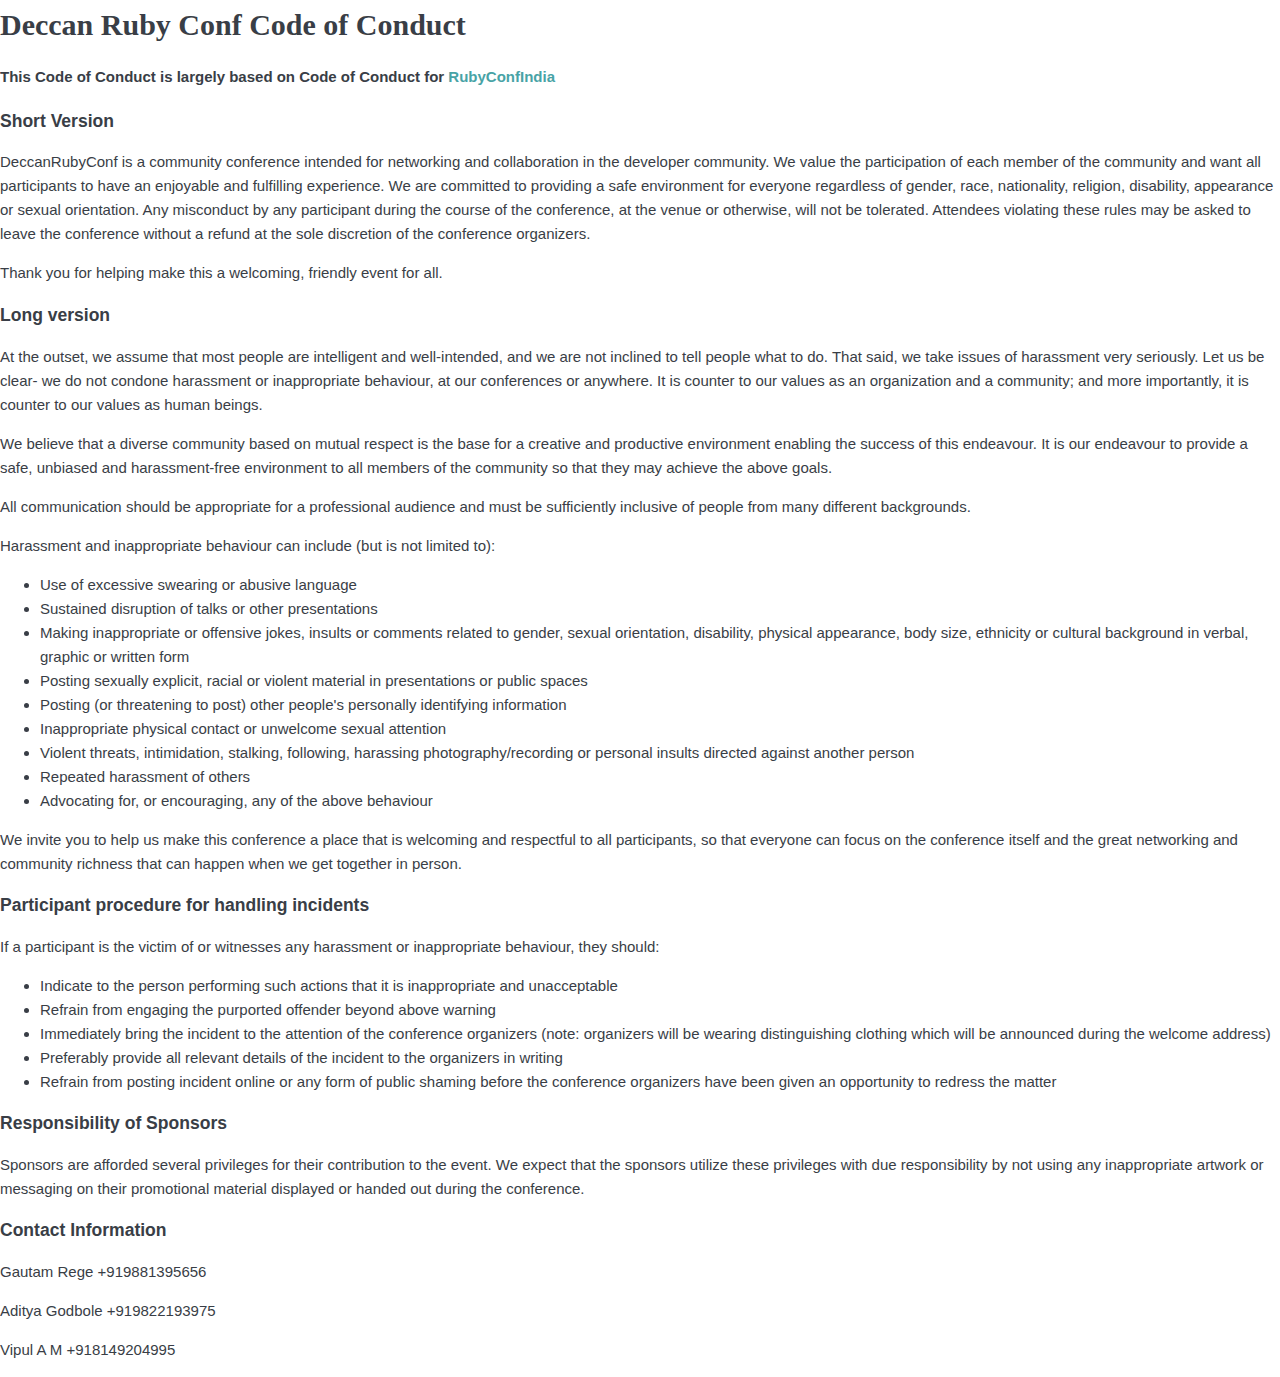
==== public/coc.html @ fdd38cac "Added CoC page" ====
<!DOCTYPE html>
<html lang="en">
  <head>
    <!-- Basic Page Needs -->
    <meta charset="utf-8" />
    <title>Deccan RubyConf</title>
    <!-- Metas -->
    <meta name="description" content="Second edition of Deccan Regional conference on Ruby programming to be held in Pune" />
    <meta name="keywords" content="pune conference ruby-language programming" />
    <meta name="author" content="" />
    <!-- Mobile Specific Metas -->
    <meta name="viewport" content="width=device-width, initial-scale=1.0" />
    <!-- Stylesheets -->
    <link rel="stylesheet" href="css/bootstrap.min.css" />
    <link rel="stylesheet" href="css/bootstrap-responsive.min.css" />
    <link rel="stylesheet" href="css/style.css" />
    <link rel="stylesheet" href="css/fonts.css" />
    <link rel="stylesheet" href="css/fontello.css" />
    <link rel="stylesheet" href="css/jquery.countdown.css" />
    <link rel="stylesheet" href="css/jquery.validationengine.css" />
    <link rel="stylesheet" href="css/flexslider.css">
    <!-- HTML5 shim, for IE6-8 support of HTML5 elements -->
    <!--[if lt IE 9]>
    <script src="http://html5shim.googlecode.com/svn/trunk/html5.js"></script>
    <![endif]-->
    <!-- Favicon and touch icons -->
    <link rel="shortcut icon" href="images/favicon.ico">
  </head>

  <body>
    <section class="black">
      <div class="container">
        <h1> Deccan Ruby Conf Code of Conduct </h1>
        <h4>This Code of Conduct is largely based on Code of Conduct for <a href="http://www.rubyconfindia.org">RubyConfIndia</a></h4>
        <h3>Short Version</h3>

        <p>DeccanRubyConf is a community conference intended for networking and collaboration in the developer community. We value the participation of each member of the community and want all participants to have an enjoyable and fulfilling experience. We are committed to providing a safe environment for everyone regardless of gender, race, nationality, religion, disability, appearance or sexual orientation. Any misconduct by any participant during the course of the conference, at the venue or otherwise, will not be tolerated. Attendees violating these rules may be asked to leave the conference without a refund at the sole discretion of the conference organizers.</p>

        <p>Thank you for helping make this a welcoming, friendly event for all.</p>

        <h3>Long version</h3>

        <p>At the outset, we assume that most people are intelligent and well-intended, and we are not inclined to tell people what to do. That said, we take issues of harassment very seriously. Let us be clear- we do not condone harassment or inappropriate behaviour, at our conferences or anywhere. It is counter to our values as an organization and a community; and more importantly, it is counter to our values as human beings.</p>

        <p>We believe that a diverse community based on mutual respect is the base for a creative and productive environment enabling the success of this endeavour. It is our endeavour to provide a safe, unbiased and harassment-free environment to all members of the community so that they may achieve the above goals.</p>

        <p>All communication should be appropriate for a professional audience and must be sufficiently inclusive of people from many different backgrounds.</p>

        <p>Harassment and inappropriate behaviour can include (but is not limited to):</p>

        <ul class="coc">
          <li>Use of excessive swearing or abusive language</li>
          <li>Sustained disruption of talks or other presentations</li>
          <li>Making inappropriate or offensive jokes, insults or comments related to gender, sexual orientation, disability, physical appearance, body size, ethnicity or cultural background in verbal, graphic or written form</li>
          <li>Posting sexually explicit, racial or violent material in presentations or public spaces</li>
          <li>Posting (or threatening to post) other people's personally identifying information</li>
          <li>Inappropriate physical contact or unwelcome sexual attention</li>
          <li>Violent threats, intimidation, stalking, following, harassing photography/recording or personal insults directed against another person</li>
          <li>Repeated harassment of others</li>
          <li>Advocating for, or encouraging, any of the above behaviour</li>
        </ul>


        <p>We invite you to help us make this conference a place that is welcoming and respectful to all participants, so that everyone can focus on the conference itself and the great networking and community richness that can happen when we get together in person.</p>

        <h3>Participant procedure for handling incidents</h3>

        <p>If a participant is the victim of or witnesses any harassment or inappropriate behaviour, they should:</p>

        <ul class="coc">
          <li>Indicate to the person performing such actions that it is inappropriate and unacceptable</li>
          <li>Refrain from engaging the purported offender beyond above warning</li>
          <li>Immediately bring the incident to the attention of the conference organizers (note: organizers will be wearing distinguishing clothing which will be announced during the welcome address)</li>
          <li>Preferably provide all relevant details of the incident to the organizers in writing</li>
          <li>Refrain from posting incident online or any form of public shaming before the conference organizers have been given an opportunity to redress the matter</li>
        </ul>

        <h3>Responsibility of Sponsors</h3>

        <p>Sponsors are afforded several privileges for their contribution to the event. We expect that the sponsors utilize these privileges with due responsibility by not using any inappropriate artwork or messaging on their promotional material displayed or handed out during the conference.</p>

        <h3>Contact Information</h3>

        <p>Gautam Rege +919881395656</p>
        <p>Aditya Godbole +919822193975</p>
        <p>Vipul A M +918149204995</p>
      </div>
    </section>
  </body>
</html>
---- public/css/style.css ----
@charset "utf-8";
/* Eventify, Responsive HTML5 Event Template */
/* CSS Document */
/* Version 1.0 - Mon, 25 Nov 2013 15:25:52 -0600 */

/*  -----------------------------------------------------   /*
	GENERAL
/*  -----------------------------------------------------   /*
/**/
body {
	margin: 0;
	font-family: 'Open Sans', Helvetica, Arial, sans-serif;
	font-size: 15px;
	line-height: 24px;
	color: #393e46 !important;
	background-color: #ffffff;
}
a {
	color: #48A3A6;
	text-decoration: none;
	-webkit-transition: 0.25s;
	-moz-transition: 0.25s;
	-o-transition: 0.25s;
	transition: 0.25s;
	-webkit-backface-visibility: hidden;
	outline: 0;
}
a:hover {
	color: #EF7247;
	text-decoration: none;
}
h1, h2 {
	color: inherit;
	font-family: 'Roboto Slab Bold';
	font-weight: bold;
	line-height: 40px;
	margin: 5px 0 20px;
	text-rendering: optimizelegibility;
}
ul {
    list-style-type: none;
}

ul.coc {
    list-style-type: disc;
}

sup {
	padding: 0 0 0 1px;
	text-transform: none;
}
/* Buttons */
.btn {
	border: none;
	-webkit-border-radius: 8px;
	-moz-border-radius: 8px;
	-ms-border-radius: 8px;
	-o-border-radius: 8px;
	border-radius: 8px;
	background: #48A3A6;
	color: white;
	font-size: 16.5px;
	text-decoration: none;
	text-shadow: none;
	-webkit-box-shadow: none;
	-moz-box-shadow: none;
	box-shadow: none;
	-webkit-transition: 0.25s;
	-moz-transition: 0.25s;
	-o-transition: 0.25s;
	transition: 0.25s;
	padding: 7px 12px;
	-webkit-backface-visibility: hidden;
	outline: 0;
}
.btn:hover, .btn:focus {
	background-color: #66cccc;
	color: white;
	-webkit-transition: 0.25s;
	-moz-transition: 0.25s;
	-o-transition: 0.25s;
	transition: 0.25s;
	-webkit-backface-visibility: hidden;
	outline: 0;
}
.btn:active, .btn.active {
	background-color: #3d4e58;
	color: rgba(255, 255, 255, 0.75);
	-webkit-box-shadow: none;
	-moz-box-shadow: none;
	box-shadow: none;
}
.btn.disabled, .btn[disabled] {
	background-color: #95a5a6;
	color: white;
}
.btn.btn-large {
	padding: 12px 19px 14px;
}
.btn.btn-primary {
	background-color: #cc0022;
}
.btn.btn-primary:hover, .btn.btn-primary:focus {
	background-color: #ff9966;
}
.btn.btn-primary:active, .btn.btn-primary.active {
	background-color: #3d4e58;
}
.btn.btn-info {
	background-color: #4495cc;
}
.btn.btn-info:hover, .btn.btn-info:focus {
	background-color: #5dade2;
}
.btn.btn-info:active, .btn.btn-info.active {
	background-color: #3d4e58;
}
.btn.btn-danger {
	background-color: #e74c3c;
}
.btn.btn-danger:hover, .btn.btn-danger:focus {
	background-color: #ec7063;
}
.btn.btn-danger:active, .btn.btn-danger.active {
	background-color: #3d4e58;
}
.btn.btn-success {
	background-color: #54bd83;
}
.btn.btn-success:hover, .btn.btn-success:focus {
	background-color: #6fd99c;
}
.btn.btn-success:active, .btn.btn-success.active {
	background-color: #3d4e58;
}
.btn.btn-warning {
	background-color: #e6af32;
}
.btn.btn-warning:hover, .btn.btn-warning:focus {
	background-color: #f0d24b;
}
.btn.btn-warning:active, .btn.btn-warning.active {
	background-color: #3d4e58;
}
.btn-toolbar .btn {
	font-size: 18px;
	padding: 10px 14px 9px;
}
.btn-toolbar .btn:first-child {
	-webkit-border-radius: 6px 0 0 6px;
	-moz-border-radius: 6px 0 0 6px;
	border-radius: 6px 0 0 6px;
}
.btn-toolbar .btn:last-child {
	-webkit-border-radius: 0 6px 6px 0;
	-moz-border-radius: 0 6px 6px 0;
	border-radius: 0 6px 6px 0;
}
.btn-toolbar .btn.active {
	color: white;
}
.btn.btn-link {
	background: none;
  border-color: rgba(0, 0, 0, 0);
  border-radius: 0;
  color: #48A3A6;
  cursor: pointer;
}
.btn.btn-link:hover, .btn.btn-link:focus {
	background-color: none;
	color: #EF7247;
}
.btn.btn-link:active, .btn.btn-link.active {
	background-color: none;
	color: #EF7247;
}
.btn.btn-inverse {
  background-color: #393E46;
}
.btn.btn-inverse:hover, .btn.btn-inverse:focus {
	background-color: #50555c;
}
.btn.btn-inverse:active, .btn.btn-inverse.active {
	background-color: #3d4e58;
}
.btn.btn-follow {
	background-color: #00acee;
}
.btn.btn-follow:hover, .btn.btn-follow:focus {
	background-color: #5dade2;
}
.btn.btn-follow:active, .btn.btn-follow.active {
	background-color: #3d4e58;
}
.navbar .btn-navbar {
	background: none repeat scroll 0 0 rgba(0, 0, 0, 0.2);
	color: #FFFFFF;
	border-color: rgba(0, 0, 0, 0);
	box-shadow: none;
	float: right;
	margin: 60px 0 0 !important;
	text-shadow: 0 -1px 0 rgba(0, 0, 0, 0.25);
}
.navbar .btn-navbar .icon-bar {
	background-color: #FFFFFF;
	-webkit-border-radius: 1px;
	-moz-border-radius: 1px;
	-ms-border-radius: 1px;
	-o-border-radius: 1px;
	border-radius: 1px;
	box-shadow: 0 0 0;
}
.navbar .btn-navbar:hover, .navbar .btn-navbar:focus, .navbar .btn-navbar:active, .navbar .btn-navbar.active, .navbar .btn-navbar.disabled, .navbar .btn-navbar[disabled] {
	background-color: #48A3A6;
	color: #FFFFFF;
}
/* Forms */
textarea, input[type="text"], input[type="password"], input[type="datetime"], input[type="datetime-local"], input[type="date"], input[type="month"], input[type="time"], input[type="week"], input[type="number"], input[type="email"], input[type="url"], input[type="search"], input[type="tel"], input[type="color"], .uneditable-input {
	background-color: #D3DCE0;
	border: 2px solid #D3DCE0;
	box-shadow: none;
}
select, textarea, input[type="text"], input[type="password"], input[type="datetime"], input[type="datetime-local"], input[type="date"], input[type="month"], input[type="time"], input[type="week"], input[type="number"], input[type="email"], input[type="url"], input[type="search"], input[type="tel"], input[type="color"], .uneditable-input {
	border-radius: 8px;
	color: #4C5D67;
	font-family: 'open sans';
	font-size: 16px;
	font-weight: 100;
	line-height: 24px;
	padding: 6px 8px;
}
.input-block-level {
	min-height: 40px;
}
textarea:focus, input[type="text"]:focus, input[type="password"]:focus, input[type="datetime"]:focus, input[type="datetime-local"]:focus, input[type="date"]:focus, input[type="month"]:focus, input[type="time"]:focus, input[type="week"]:focus, input[type="number"]:focus, input[type="email"]:focus, input[type="url"]:focus, input[type="search"]:focus, input[type="tel"]:focus, input[type="color"]:focus, .uneditable-input:focus {
	box-shadow: none;
}
input:focus:invalid:focus, textarea:focus:invalid:focus, select:focus:invalid:focus {
 box-shadow: none;
}
/*  -----------------------------------------------------   /*
	TOP BAR & NAVIGATION
/*  -----------------------------------------------------   /*

/* Top Bar */
.top-bar {
	position: fixed;
	width: 100%;
	z-index: 999;
}
.top-bar {
	background: #ffffff;
	box-shadow: none;
	height: 0;
}
.top-bar:before, .top-bar:after {
	content: "\0020";
	display: block;
	height: 0;
	overflow: hidden;
}
.top-bar:after {
	clear: both;
}
.top-bar, .top-bar * {
	-webkit-transition-duration: 0.4s;
	-moz-transition-duration: 0.4s;
	-o-transition-duration: 0.4s;
	transition-duration: 0.4s;
}
.top-bar .logo {
	position: relative;
	top: 60px;
}
.top-bar .logo span {
	background: url("../images/header-logo-2.png") no-repeat scroll 0 0 rgba(0, 0, 0, 0);
	background-position: 0 0;
	display: inline-block;
	height: 44px;
	padding: 10px 0;
	text-transform: uppercase;
	width: 220px;
	-webkit-transition: all 0.001s ease-in-out 0s;
	-moz-transition: all 0.001s ease-in-out 0s;
	-o-transition: all 0.001s ease-in-out 0s;
	transition: all 0.001s ease-in-out 0s;
}
.top-bar .logo span {
	color: #FFFFFF;
	font-size: 26px;
	font-weight: 700;
	line-height: 20px;
	padding: 0px;
}
/*.top-bar .logo span:hover {*/
	/*background-position: 0 -40px;*/
/*}*/

.top-bar nav {
	-webkit-box-shadow: none;
	-moz-box-shadow: none;
	box-shadow: none;
	background: transparent;
	position: static;
	visibility: visible;
	display: block;
	width: auto;
	float: right;
	position: relative;
	top: 60px;
}
/* Navigation */
.navbar {
	font-size: 15px;
	font-weight: 700;
}
.navbar .nav li {
	margin-left: 3px;
	position: relative;
}
.top-bar .navbar .nav {
	margin: 0;
}
.top-bar .navbar .nav > li > a {
	background: rgba(0, 0, 0, 0.2);
	border-radius: 5px;
	color: #FFFFFF;
	padding: 10px 9px;
	text-decoration: none;
	text-transform: uppercase;
	text-shadow: none;
}
.top-bar .navbar .nav > li:last-child > a {
}
.top-bar .navbar .nav > li > a:hover, .top-bar.alt .navbar .nav > li > a:hover {
	color: #FFFFFF;
	background: #48A3A6 !important;
}
.top-bar .navbar .nav > li > a:focus, .top-bar.alt .navbar .nav > li > a:focus {
	outline: 0;
}
.top-bar .nav .current a, .top-bar.alt .nav .current a {
	color: #FFFFFF !important;
	background: #4C5D67 !important;
}
/* Top Bar Scroll Styles */
.top-bar.alt {
	-webkit-box-shadow: 0 3px 0 rgba(30, 38, 44, 0.2);
	-moz-box-shadow: 0 3px 0 rgba(30, 38, 44, 0.2);
	box-shadow: 0 3px 0 rgba(30, 38, 44, 0.2);
	background: #ffffff;
	height: 70px;
}
.top-bar.alt .logo {
	top: 15px;
}
.top-bar.alt .logo span {
	background: url("../images/header-logo-2-grey.png") no-repeat scroll 0 0 rgba(0, 0, 0, 0);
	text-shadow: none;
}
.top-bar.alt .logo span {
	color: #2C3840;
	text-shadow: none;
}
.top-bar.alt .logo span:hover {
	/*background-position: 0 -40px;*/
	color: #3B8A8F;
	text-shadow: none;
}
.top-bar.alt nav {
	top: 15px;
}
.top-bar.alt .navbar .nav > li > a {
	color: #777777;
	background: none;
}
.top-bar.alt .navbar .nav > li > a:hover {
	color: #FFFFFF;
}
.top-bar.alt .navbar .btn-navbar {
	margin: 20px 0 0 !important;
}
nav select {
	display: none;
}
/*  -----------------------------------------------------   /*
	SECTION BACKGROUNDS
/*  -----------------------------------------------------   /*

/* Sections */
#intro {
	-webkit-background-size: cover;
	-moz-background-size: cover;
	-o-background-size: cover;
	background-size: cover;
	color: white;
	min-height: 300px;
	height: 660px;
	margin: 0 auto;
	padding: 0;
}
#about, #register, #speakers, #schedule, #workshops, #venue, #sponsors, #news, #twitter-feed, #contact, #newsletter {
	padding: 100px 0 150px;
	-webkit-box-shadow: 0 5px 0 rgba(30, 38, 44, 0.2) inset;
	-moz-box-shadow: 0 5px 0 rgba(30, 38, 44, 0.2) inset;
	box-shadow: 0 5px 0 rgba(30, 38, 44, 0.2) inset;
}
#about {
	background: none repeat scroll 0 0 #FFFFFF;
}
#register {
	background: /*#7bc1a1*/url(../images/backgrounds/intro.jpg) center center no-repeat fixed;
	-webkit-background-size: cover;
	-moz-background-size: cover;
	-o-background-size: cover;
	background-size: cover;
	padding: 60px 0;
}
#speakers {
	background: #FFF;
}
#schedule {
	background: #E7EBED;
}
#workshops {
	background: #F2BC47;
}
#venue {
	background: url(../images/backgrounds/venue.jpg) center center no-repeat fixed;
	-webkit-background-size: cover;
	-moz-background-size: cover;
	-o-background-size: cover;
	background-size: cover;
	background-color: #4C5D67;
	-webkit-box-shadow: none;
	-moz-box-shadow: none;
	box-shadow: none;
}
#sponsors {
	background: #FFFFFF;
}
#news {
	background: #EF7247;
}
#twitter-feed {
	background: #E7EBED;
	padding: 60px 0;
}
#contact {
	background: #4C5D67;
	padding-bottom: 80px;
}
#newsletter {
	background: #E7EBED;
	padding: 60px 0;
}
#map {
	background: #4C5D67;
	padding: 0;
}
footer {
	background-color: #2C3840;
	color: #E1E4E5;
	font-size: 14px;
	font-weight: 100;
	height: 200px;
	padding: 20px 0;
}
footer img {
	margin: 10px 0 15px;
}
/*  -----------------------------------------------------   /*
	DIVIDERS, HEADERS & SUBHEADERS
/*  -----------------------------------------------------   /*

/* Dividers */
.divider {
	border-top: 3px solid #5DBEB2;
	clear: both;
	font-size: 0;
	height: 1px;
	line-height: 0;
	margin: 40px auto 50px;
	width: 110px;
}
.divider-space {
	border: none;
	clear: both;
	font-size: 0;
	height: 0px;
	line-height: 0;
	margin: auto auto 50px;
	width: 100%;
}
.divider-white {
	border-top: 3px solid #FFFFFF;
	clear: both;
	font-size: 0;
	height: 1px;
	line-height: 0;
	margin: 50px auto;
	width: 110px;
}
hr {
	margin: 20px auto;
	border: 0;
	border-top: 3px solid #5DBEB2;
	border-bottom: none;
}
hr.divider-short {
	border-top: 3px solid rgba(0, 0, 0, 0.25);
	clear: both;
	font-size: 0;
	height: 1px;
	line-height: 0;
	margin: 15px auto;
	width: 60px;
}
/* Headers */
.module-header {
	border-bottom: 0 none;
	margin-bottom: 25px;
	margin-top: 0px;
	padding-bottom: 0;
	position: relative;
	text-align: center;
}
.module-header h4 {
	background-color: rgba(0, 0, 0, 0);
	color: rgba(0, 0, 0, 0.4);
	display: inline-block;
	font-size: 18px;
	font-weight: 700 !important;
	line-height: 20px !important;
	padding: 0px;
	position: relative;
	text-align: center;
	text-transform: uppercase;
	z-index: 1;
}
.white-header h4 {
	color: #FFFFFF;
}
/* Subheader */
.subheader {
	border-bottom: 0 none;
	margin: 25px 0;
	padding-bottom: 0;
	position: relative;
	text-align: center;
}
.subheader h4 {
	background-color: rgba(0, 0, 0, 0);
	color: #48A3A6;
	display: inline-block;
	font-size: 16px;
	font-weight: 700 !important;
	line-height: 20px !important;
	position: relative;
	text-align: center;
	text-transform: uppercase;
	z-index: 1;
}
.subheader.white h4 {
	color: #FFFFFF;
}
/*  -----------------------------------------------------   /*
	BOXES
/*  -----------------------------------------------------   /*

/* Hero Unit */
.hero-unit {
	padding: 0px;
	margin-bottom: 0px;
	color: inherit;
	background-color: transparent;
}
.hero-unit > h1, .hero-unit > h2 {
	letter-spacing: 0;
	line-height: 1;
	margin: 0 0 20px;
}
.hero-unit > h2 {
	color: inherit;
	font-size: 40px;
}
.hero-unit > h4 {
	font-size: 18.5px;
	font-weight: 400;
	margin: 0 0 15px;
}
/* Box */
.box {
	background: none repeat scroll 0 0 #FFFFFF;
	-webkit-border-radius: 6px;
	-moz-border-radius: 6px;
	-ms-border-radius: 6px;
	-o-border-radius: 6px;
	border-radius: 6px;
	color: #2C3840;
}
/*  -----------------------------------------------------   /*
	COLORS, IMAGE & ICONS CONTAINERS
/*  -----------------------------------------------------   /*

/* Colors */
.white {
	color: #ffffff;
}
/* Icon Containers */
.icon-wrap {
	background: none repeat scroll 0 0 #FFFFFF;
	-webkit-border-radius: 50%;
	-moz-border-radius: 50%;
	-ms-border-radius: 50%;
	-o-border-radius: 50%;
	border-radius: 50%;
	-moz-box-sizing: border-box;
	-webkit-box-sizing: border-box;
	box-sizing: border-box;
	display: inline-block;
	margin: 0 auto;
	overflow: visible;
	padding: 0;
	text-align: center;
	width: 40px;
	height: 40px;
}
.icon-wrap.white {
	background: #FFFFFF;
}
.icon-wrap.color1 {
	background: #48A3A6;
}
.icon-wrap.color2 {
	background: #EF7247;
}
.icon-wrap.color3 {
	background: #F2BC47;
}
.icon-wrap.color4 {
	background: #4C5D67;
}
.icon-wrap.color5 {
	background: #65C565;
}
.icon-wrap.color6 {
	background: #9966cc;
}
.icon-wrap.large {
	height: 156px;
	width: 156px;
}
.icon-wrap.medium {
	height: 70px;
	width: 70px;
}
.icon-wrap.small {
	height: 40px;
	margin: 0 3px 5px;
	width: 40px;
}
/*.icon-wrap.large:before {
	background: url("../images/tri_down.png") no-repeat scroll 50% 0 transparent;
	bottom: -154px;
	content: "";
	display: block;
	height: 7px;
	position: relative;
}*/
.icon-wrap i {
	display: block;
	line-height: 40px;
	text-align: center;
	vertical-align: middle;
}
.icon-wrap.small i {
	color: #FFFFFF;
	display: inline-block;
	font-size: 18px;
	margin: 0 auto;
	text-align: center;
	vertical-align: middle;
}
.icon-wrap.medium i {
	color: #FFFFFF;
	display: inline-block;
	font-size: 36px;
	margin: 14px auto;
	text-align: center;
	vertical-align: middle;
}
.icon-wrap.large i {
	color: #FFFFFF;
	display: inline-block;
	font-size: 80px;
	margin: 38px auto;
	text-align: center;
	vertical-align: middle;
}
a.icon-wrap {
	color: #FFFFFF;
	-webkit-transition: all 0.4s ease-in-out;
	-moz-transition: all 0.4s ease-in-out;
	-o-transition: all 0.4s ease-in-out;
	transition: all 0.4s ease-in-out;
	margin-bottom: 5px;
}
a.icon-wrap.small {
	height: 40px;
	margin: 0 3px 5px;
	width: 40px;
}
.icon-wrap.small.color4:hover {
	background: #48A3A6;
}
/* Social Icons */
.social a.icon-wrap i {
	color: #85959e;
	-webkit-transition: all 0.4s ease-in-out;
	-moz-transition: all 0.4s ease-in-out;
	-o-transition: all 0.4s ease-in-out;
	transition: all 0.4s ease-in-out;
}
.social a.icon-wrap:hover i {
	color: #FFFFFF;
}
a.facebook:hover {
	background:#3b5996;
}
a.twitter:hover {
	background:#00acee;
}
a.vimeo:hover {
	background:#0dadd6;
}
a.dribble:hover {
	background:#d53e68;
}
a.youtube:hover {
	background:#cb322c;
}
a.pinterest:hover {
	background:#cb2027;
}
a.google:hover {
	background:#4683EA;
}
a.gplus:hover {
	background:#c3391c;
}
a.linkedin:hover {
	background:#0b7bb6;
}
a.flickr:hover {
	background:#e2006a;
}
a.eventful:hover {
	background:#0066cc;
}
a.eventbrite:hover {
	background:#ff6500;
}
a.lanyrd:hover {
	background:#152E51;
}
a.forrst:hover {
	background:#6C9C76;
}
a.delicious:hover {
	background:#0B79E5;
}
a.yahoo:hover {
	background:#500095;
}
a.digg:hover {
	background:#1b5891;
}
a.rss:hover {
	background:#f29a1d;
}
a.blogger:hover {
	background:#ff9835;
}
a.dribbble:hover {
	background:#EA4C89;
}
a.skype:hover {
	background:#00aff0;
}
a.soundcloud:hover {
	background:#FA3219;
}
a.picasa:hover {
	background:#4787ED;
}
a.yelp:hover {
	background:#c41200;
}
a.tumblr:hover {
	background:#3d5a70;
}
a.instagram:hover {
	background:#306088;
}
/*  -----------------------------------------------------   /*
	SECTION CUSTOM STYLES
/*  -----------------------------------------------------   /*

/* Intro Page Jumbotron */
.jumbotron {
	padding-top: 200px;
	height: 400px;
}
.jumbotron > div.span12 {
	display: inline-block;
	width: 100%;
}
.jumbotron h1 {
	font-size: 100px;
	font-weight: 800;
	line-height: 1;
	margin: 10px 0 20px;
	text-shadow: 0 0 10px rgba(0, 0, 0, 0.2);
	text-transform: none;
}
.jumbotron h2 {
	font-size: 60px;
	line-height: 1;
	text-shadow: 0 0 10px rgba(0, 0, 0, 0.2);
}
.jumbotron h3 {
	font-size: 48px;
	font-weight: 400;
	line-height: 1.1;
	text-shadow: 0 0 8px rgba(0, 0, 0, 0.3);
}
.jumbotron h4 {
	font-size: 32px;
	font-weight: 400;
	line-height: 1.1;
	text-shadow: 0 0 8px rgba(0, 0, 0, 0.3);
}
.jumbotron .info {
	margin: 30px auto 0;
	-webkit-box-sizing:border-box;
	-moz-box-sizing:border-box;
	box-sizing:border-box;
	background: transparent;
	font-size: 25px;
	font-weight: 700;
	letter-spacing: 4px;
	text-transform: uppercase;
}
.jumbotron .days, .jumbotron .month, .jumbotron .year, .jumbotron .location {
	display: inline-block;
	padding: 0 5px;
}
.jumbotron a.btn {
	display: block;
	font-weight: bold;
	letter-spacing: 2px;
	line-height: 30px;
	margin: 20px auto 0;
	text-transform: uppercase;
	width: 170px;
}
/* Modal */

.price-table {
	margin: 0;
}
.price-item {
	-webkit-box-sizing: border-box;
	-moz-box-sizing: border-box;
	box-sizing: border-box;
	background: #E7EBED;
	-webkit-border-radius: 6px;
	-moz-border-radius: 6px;
	-ms-border-radius: 6px;
	-o-border-radius: 6px;
	border-radius: 6px;
	float: left;
}
.price-table .item {
	margin-bottom: 15px;
	width: 100%;
}
.price-item .price-header {
	background: none repeat scroll 0 0 #822111;
	-webkit-border-radius:  6px 6px 0 0;
	-moz-border-radius: 6px 6px 0 0;
	-ms-border-radius: 6px 6px 0 0;
	-o-border-radius: 6px 6px 0 0;
	border-radius: 6px 6px 0 0;
	height: 90px;
	padding: 10px 0;
}
.price-item .price-header .title, .price-item .price-header .price {
	color: #FFFFFF;
	float: left;
	font-size: 26px;
	font-weight: 100;
	line-height: 40px;
	text-align: center;
	text-transform: uppercase;
	width: 100%;
}
.price-item .price-header .price {
	font-size: 40px;
	font-weight: 600;
}
.price-content {
	padding: 15px;
	text-align: center;
}
/* About Section */


/* Register Section */
#countdown div {
	margin-bottom: 10px;
}
#countdown .digit-container {
	-webkit-box-sizing: border-box;
	-moz-box-sizing: border-box;
	box-sizing: border-box;
	background: none repeat scroll 0 0 rgba(0, 0, 0, 0);
	border: 4px solid #FFFFFF;
	-webkit-border-radius: 50%;
	-moz-border-radius: 50%;
	-ms-border-radius: 50%;
	-o-border-radius: 50%;
	border-radius: 50%;
	color: #FFFFFF;
	display: block;
	font-size: 40px;
	font-weight: 600;
	height: 108px;
	line-height: 50px;
	margin: auto;
	overflow: visible;
	padding: 15px 0 0;
	text-align: center;
	text-transform: uppercase;
	width: 108px;
}
#countdown .label-container {
	-webkit-box-sizing: border-box;
	-moz-box-sizing: border-box;
	box-sizing: border-box;
	background: none repeat scroll 0 0 rgba(0, 0, 0, 0);
	-webkit-border-radius: 6px;
	-moz-border-radius: 6px;
	-ms-border-radius: 6px;
	-o-border-radius: 6px;
	border-radius: 6px;
	color: #FFFFFF;
	display: block;
	font-size: 14px;
	font-weight: 200;
	line-height: 10px;
	margin: auto;
	padding: 0;
	text-align: center;
	text-transform: uppercase;
	width: auto;
}
.register-title {
	margin: 25px auto;
}
/* Schedule Section */
.schedule-download {
	display: inline-block;
	font-weight: 100;
	margin: 20px 0;
}
.schedule-download a {
	padding: 15px;
}
.schedule-download p {
	display: inline-block;
	font-size: 18px;
	font-weight: 100;
	margin: 0;
}
/* Workshops Section */
.event-items {
	margin: 0;
}
.event-item {
	-webkit-box-sizing: border-box;
	-moz-box-sizing: border-box;
	box-sizing: border-box;
	background: #ffffff;
	-webkit-border-radius: 8px;
	-moz-border-radius: 8px;
	-ms-border-radius: 8px;
	-o-border-radius: 8px;
	border-radius: 8px;
	margin-bottom: 30px;
}
.event-item .event-date {
	padding: 15px 0 0 15px;
}
.event-item .event-date time {
	color: #85959e;
	font-size: 15px;
	font-weight: bold;
	line-height: 30px;
	text-transform: uppercase;
}
.event-image > img {
	width: 55%;
}
/* Share Widget */
.share-widget {
	float: right;
	font-size: 14px;
	padding: 0 15px;
	position: relative;
	top: -25px;
}
.share-widget > a {
	color: #85959e;
	-webkit-transition: all 0.4s ease-in-out;
	-moz-transition: all 0.4s ease-in-out;
	-o-transition: all 0.4s ease-in-out;
	transition: all 0.4s ease-in-out;
}
.share-widget > a:hover {
	color: #48A3A6;
}
/* Entry */
.entry-title {
	font-family: 'Roboto Slab Bold';
	font-size: 28.5px;
	margin: 0 0 10px;
	padding: 0 15px;
}
.event-entry .entry-title {
	margin: 0 0 5px;
}
.entry-content {
	padding: 20px 15px;
}
/* Sponsors Section */
.sponsor-logo {
	-ms-filter: "progid:DXImageTransform.Microsoft.Alpha(Opacity=100)";
	-moz-opacity: 1;
	-khtml-opacity: 1;
	opacity: 1;
	-moz-transition: all 200ms ease;
	-webkit-transition: all 200ms ease;
	-o-transition: all 200ms ease;
	transition: all 200ms ease;
	width: 70%;
}
.sponsor-logo:hover {
	-ms-filter: "progid:DXImageTransform.Microsoft.Alpha(Opacity=50)";
	-moz-opacity: 0.5;
	-khtml-opacity: 0.5;
	opacity: 0.5;
}
/* News Section */
.news-items {
	margin: 0;
}
.news-item {
	-webkit-box-sizing: border-box;
	-moz-box-sizing: border-box;
	box-sizing: border-box;
	background: #fff;
	-webkit-border-radius: 6px;
	-moz-border-radius: 6px;
	-ms-border-radius: 6px;
	-o-border-radius: 6px;
	border-radius: 6px;
	margin-bottom: 30px;
}
.news-item .news-date {
	padding: 15px 0 0 15px;
}
.news-item .news-date .month, .news-item .news-date .day {
	color: #8C8C8C;
	font-size: 15px;
	font-weight: bold;
	line-height: 30px;
	text-transform: uppercase;
}
/* Twitter Feed */
.tweet {
	margin-bottom: 25px;
}
.tweet ul {
	margin: 0 0 20px;
}
.tweet li {
	font-size: 22px;
	line-height: 28px;
	display: none;
}
.tweet li:first-child {
	display: block;
}
.tweet .date {
	color: rgba(0, 0, 0, 0.3);
	font-size: 15px;
	font-weight: 600;
	margin-bottom: 10px;
	text-transform: uppercase;
}
/* Google Map */
#map_canvas {
	width: 100%;
	height: 400px;
}
/* Contact Section */


/*  -----------------------------------------------------   /*
	CAROUSEL, TABS, TOGGLE & MODAL
/*  -----------------------------------------------------   /*

/* Carousel */
.carousel-wrap li {
	list-style: none outside none;
}
/* Item width*/
.span12 .item-6 li {
	width:170px;
}
.span12 .item-5 li {
	width:210px;
}
.span12 .item-4 li {
	width:270px;
}
.span12 .item-3 li {
	width:370px;
}
.span12 .item-2 li {
	width:570px;
}
.span12 .item-1 li {
	width:1170px;
}
/**/
.span6 .item-3 li {
	width:170px;
}
.span6 .item-2 li {
	width:270px;
}
.span6 .item-1 li {
	width:570px;
}
/**/
.span12 .item-6 li .item .photo-wrap, .span6 .item-3 li .item .photo-wrap {
	height: 130px;
	width: 130px;
	padding: 20px 20px 0;
}
.span12 .item-5 li .item .photo-wrap, .span6 .item-2 li .item .photo-wrap {
	height: 170px;
	width: 170px;
	padding: 20px 20px 0;
}
.span12 .item-4 li .item .photo-wrap, .span6 .item-1 li .item .photo-wrap {
	height: 230px;
	width: 230px;
	padding: 20px 20px 0;
}
.span12 .item-3 li .item .photo-wrap {
	height: 330px;
	width: 330px;
	padding: 20px 20px 0;
}
.span12 .item-2 li .item .photo-wrap {
	height: 530px;
	width: 530px;
	padding: 20px 20px 0;
}
.span12 .item-1 li .item .photo-wrap {
	height: 1130px;
	width: 1130px;
	padding: 20px 20px 0;
}
/* Carousel Slider */
.carouselslider {
	position: relative;
}
.carouselslider ul {
	list-style: none outside none;
	margin: 0;
	padding: 0;
}
.carouselslider ul li:before {
	content:''!important;
	margin:0!important;
	padding:0!important
}
.carouselslider ul li {
	display: inline-block;
	float: left;
	margin: 0;
	padding: 0 30px 0 0 !important;
}
.carouselslider ul li .item {
	-webkit-box-sizing: border-box;
	-moz-box-sizing: border-box;
	box-sizing: border-box;
	background: none repeat scroll 0 0 rgba(0, 0, 0, 0);
	border: none;
	border-radius: 5px;
	height: 100%;
	padding: 0 0 5px;
	text-align: center;
	transition: background-color 400ms;
	-webkit-transition:background-color 400ms;
	-moz-transition:background-color 400ms;
	-o-transition:background-color 400ms;
}
.carouselslider ul li .item:hover {
	background: none repeat scroll 0 0 rgba(0, 0, 0, 0.05);
}
.carouselslider ul li .item:hover {
/*background:rgba(0, 0, 0, 0.02);*/
}
.carouselslider ul li .item .photo-wrap > img {
	-webkit-border-radius: 50%;
	-moz-border-radius: 50%;
	-ms-border-radius: 50%;
	-o-border-radius: 50%;
	border-radius: 50%;
}
.carouselslider h2, .carouselslider h3, .carouselslider h4, .carouselslider h5, .carouselslider h6 {
	margin: 15px auto;
	text-transform: uppercase;
}
.carouselslider h3 {
	font-size: 24px;
	line-height: 24px;
}
.carouselslider h4 {
	font-size: 20px;
	line-height: 20px;
}
.carouselslider h5 {
	font-size: 16px;
	line-height: 16px;
	font-weight: 400;
}
.carouselslider h6 {
	font-size: 14px;
	line-height: 14px;
}
/* text wrap */
.text-wrap {
	padding: 0 10px;
}
.description {
	min-height: 50px;
	display: block;
}
/* /\* hover effects *\/ */
/* .item > .social { */
/* 	display: none; */
/* 	padding-bottom: 10px; */
/* } */
/* .item:hover > .social { */
/* 	display: block; */
/* } */
/* .item:hover .text-wrap .description { */
/* 	display: none; */
/* } */
/* Carousel Control */
.carousel-control {
	margin-top: 0px;
}
.carousel-previous, .carousel-next {
	border: medium none;
	-webkit-border-radius: 50%;
	-moz-border-radius: 50%;
	-ms-border-radius: 50%;
	-o-border-radius: 50%;
	border-radius: 50% !important;
	cursor: pointer;
	display: block;
	height: 31px;
	left: auto !important;
	opacity: 1 !important;
	padding: 0 !important;
	position: absolute !important;
	top: -41px !important;
	width: 31px !important;
	text-indent: -9999px;
	-webkit-transition: all 0.4s ease-in-out;
	-moz-transition: all 0.4s ease-in-out;
	-o-transition: all 0.4s ease-in-out;
	transition: all 0.4s ease-in-out;
}
.carousel-previous {
	background: url("../images/carousel_prev.png") no-repeat scroll right bottom rgba(255, 255, 255, 1);
	left: 0px !important;
}
.carousel-next {
	background: url("../images/carousel_next.png") no-repeat scroll left bottom rgba(255, 255, 255, 1);
	right: 0px !important;
}
.carouselslider > .carousel-previous.disabled {
	opacity: 0.4!important;
 filter:progid:DXImageTransform.Microsoft.Alpha(opacity=40)!important;
	background-color: transparent!important;
	cursor:default!important;
	background-position: right bottom !important;
}
.carouselslider > .carousel-next.disabled {
	opacity: 0.4!important;
 filter:progid:DXImageTransform.Microsoft.Alpha(opacity=40)!important;
	background-color: transparent!important;
	cursor:default!important;
	background-position: left bottom !important;
}
.carouselslider .carousel-previous:hover {
	background-color: rgba(255, 255, 255, 0.5);
	background-position:left bottom;
}
.carouselslider .carousel-next:hover {
	background-color: rgba(255, 255, 255, 0.5);
	background-position:right bottom;
}
/* Tabs */
.tab-content {
	overflow: inherit !important;
}
.tab-fillspace {
	display: block;
	left: 0;
	position: relative;
}
.tab-fillspace li {
	background: transparent;
	display: table-cell;
	float: none;
	width: 1%;
}
.tab-fillspace li:after {
}
.tab-fillspace li.active {
}
.tab-fillspace li.active:after {
	background: url("../images/tri_down_dark.png") no-repeat scroll 50% 0 transparent;
	content: "";
	display: block;
	height: 7px;
	position: relative;
}
.tab-fillspace li a {
	font-size: 18px;
	font-weight: 600;
	line-height: 20px;
	margin-right: 0 !important;
	text-align: center;
	text-transform: uppercase;
}
/**/
.nav-pills > li > a {
	padding-bottom: 15px;
	padding-top: 15px;
	margin: 0 5px 0 0 !important;
	background-color: rgba(0, 0, 0, 0.2);
	-webkit-border-radius: 8px;
	-moz-border-radius: 8px;
	-ms-border-radius: 8px;
	-o-border-radius: 8px;
	border-radius: 8px;
	color: #FFFFFF;
	-webkit-transition: 0.25s;
	-moz-transition: 0.25s;
	-o-transition: 0.25s;
	transition: 0.25s;
}
.nav-pills > li:last-child > a {
	margin: 0 !important;
}
.nav-pills > li > a:hover, .nav-pills > li > a:focus {
	background-color: #E27249;
}
.nav-pills > .active > a, .nav-pills > .active > a:hover, .nav-pills > .active > a:focus {
	background-color: #2C3840;
}
/* */
#schedule-tabs {
	margin-bottom: 40px;
}
/* Toggle */

.toggle-item-title {
	cursor: pointer;
}
.toggle-item-title {
	background: url(../images/icons/toggle.png) scroll no-repeat right 5px transparent;
	padding: 0 32px 0 0;
}
.toggle-item-title.event-title.ui-state-active {
	background: url(../images/icons/toggle-close.png) scroll no-repeat right 5px transparent;
	padding: 0 32px 0 0;
}
/* Modal */
.modal {
	background-color: #fff;
	-webkit-border-radius: 8px 8px 11px 11px;
	-moz-border-radius: 8px 8px 11px 11px;
	-ms-border-radius: 8px 8px 11px 11px;
	-o-border-radius: 8px 8px 11px 11px;
	border-radius: 8px 8px 11px 11px;
}
.modal-footer {
	background-color: #efefef;
	-webkit-border-radius: 0 0 8px 8px;
	-moz-border-radius: 0 0 8px 8px;
	-ms-border-radius: 0 0 8px 8px;
	-o-border-radius: 0 0 8px 8px;
	border-radius: 0 0 8px 8px;
	border-top: medium none;
	box-shadow: none;
}
/*  -----------------------------------------------------   /*
	TIMELINE
/*  -----------------------------------------------------   /*

/* */
.main-timeline {
	margin-top: 40px;
}
.timeline {
	position: relative;
	padding: 0;
	font-family: 'Open Sans', Arial, sans-serif;
	margin: 0;
}
.timeline:before {
	/*background-color: rgba(0, 0, 0, 0.06);*/
	background-color: #2C3840;
	-webkit-border-radius: 3px;
	-moz-border-radius: 3px;
	-ms-border-radius: 3px;
	-o-border-radius: 3px;
	border-radius: 3px;
	/*-webkit-box-shadow: 1px 1px 0px rgba(0, 0, 0, 0.25) inset, 1px 0px 0px rgba(255, 255, 255, 0.25);
	-moz-box-shadow: 1px 1px 0px rgba(0, 0, 0, 0.25) inset, 1px 0px 0px rgba(255, 255, 255, 0.25);
	box-shadow: 1px 1px 0px rgba(0, 0, 0, 0.25) inset, 1px 0px 0px rgba(255, 255, 255, 0.25);*/
	content: "";
	height: 100%;
	left: 110px;
	position: absolute;
	top: 0;
	width: 5px;
}
.event {
	position: relative;
	margin-bottom: 0px;
	padding-bottom: 30px;
}
.event:last-child {
	padding-bottom: 0;
}
.timeline-icon {
	margin-left: 93px;
	margin-top: 15px;
}
.timeline-icon {
	background: none repeat scroll 0 0 rgba(72, 163, 166, 0.4);
	-moz-box-sizing: border-box;
	-webkit-box-sizing: border-box;
	box-sizing: border-box;
	-webkit-border-radius: 50%;
	-moz-border-radius: 50%;
	-ms-border-radius: 50%;
	-o-border-radius: 50%;
	border-radius: 50%;
	float: left;
	height: 40px;
	padding: 4px;
	position: relative;
	width: 40px;
	z-index: 10;
	-webkit-transition: all 0.4s ease-in-out;
	-moz-transition: all 0.4s ease-in-out;
	-o-transition: all 0.4s ease-in-out;
	transition: all 0.4s ease-in-out;
}
.timeline-icon-container {
	background: #EF7247; /* Old browsers */
	/*background: -moz-linear-gradient(top, #EFEFEF 1%, #EF7247 100%); /* FF3.6+ */
	/*background: -webkit-gradient(linear, left top, left bottom, color-stop(1%, #EFEFEF), color-stop(100%, #EF7247)); /* Chrome,Safari4+ */
	/*background: -webkit-linear-gradient(top, #EFEFEF 1%, #EF7247 100%); /* Chrome10+,Safari5.1+ */
	/*background: -o-linear-gradient(top, #EFEFEF 1%, #EF7247 100%); /* Opera 11.10+ */
	/*background: -ms-linear-gradient(top, #EFEFEF 1%, #EF7247 100%); /* IE10+ */
	/*background: linear-gradient(to bottom, #EFEFEF 1%, #EF7247 100%); /* W3C */
	/*filter: progid:DXImageTransform.Microsoft.gradient( startColorstr='#EFEFEF', endColorstr='#EF7247', GradientType=0 ); /* IE6-9 */
	-webkit-border-radius: 50%;
	-moz-border-radius: 50%;
	-ms-border-radius: 50%;
	-o-border-radius: 50%;
	border-radius: 50%;
	display: inline-block;
	height: 30px;
	line-height: 25px;
	margin-left: 1px;
	margin-top: -1px;
	/*-webkit-box-shadow: 0px 1px 2px rgba(0, 0, 0, 0.5), 0px -1px 1px rgba(255, 255, 255, 0.7) inset;
	-moz-box-shadow: 0px 1px 2px rgba(0, 0, 0, 0.5), 0px -1px 1px rgba(255, 255, 255, 0.7) inset;
	box-shadow: 0px 1px 2px rgba(0, 0, 0, 0.5), 0px -1px 1px rgba(255, 255, 255, 0.7) inset;*/
	vertical-align: text-top;
	width: 30px;
}
.timeline-icon-container i {
	color: #FFFFFF;
	font-size: 19px;
	line-height: 28px;
	padding-left: 2px;
}
.event:hover .timeline-icon {
	/*background: none repeat scroll 0 0 rgba(255, 255, 255, 0.65);*/
	background: #2C3840;
}
.time-box {
	position: absolute;
	top: 23px;
	z-index: 1;
}
.time-box:before {
}
.time-box time {
	color: rgba(0, 0, 0, 0.35);
	font-size: 20px;
	font-weight: 600;
	padding: 0 0 0 15px;
	text-align: left;
	text-transform: uppercase;
	width: 100%;
}
.time-box sup {
	font-size: 12px;
	padding-left: 2px;
	text-transform: uppercase;
}
.timeline-content {
	margin-left: 160px;
	margin-top: 0;
	padding-top: 0px;
	perspective: 600px;
	position: relative;
}
.event-content {
	-webkit-box-sizing:border-box;
	-moz-box-sizing:border-box;
	box-sizing:border-box;
	background: none repeat scroll 0 0 #ffffff;
	border: medium none;
	-webkit-border-radius: 10px;
	-moz-border-radius: 10px;
	-ms-border-radius: 10px;
	-o-border-radius: 10px;
	border-radius: 10px;
	/*-webkit-box-shadow: 0px 0px 3px rgba(0, 0, 0, 0.5);
  -moz-box-shadow: 0px 0px 3px rgba(0, 0, 0, 0.5);
  box-shadow: 0px 0px 3px rgba(0, 0, 0, 0.5);*/
	padding: 1px 16px;
	width: 100%;/*width: -moz-calc(100% - 30px);/* Firefox *//*width: -webkit-calc(100% - 30px);/* WebKit *//*width: -o-calc(100% - 30px);/* Opera *//*width: calc(100% - 30px);/* Standard */
}
.event-content:before {
	background: url("../images/tri_left.png") no-repeat scroll 0 0 transparent;
	content: " ";
	height: 16px;
	left: -8px;
	position: absolute;
	top: 25px;
	width: 8px;
}
.event-title h3 {
	font-size: 22px;
	line-height: 40px;
	text-transform: uppercase;
}
.event-title h3 span {
	color: #999999;
	font-weight: 400;
	text-transform: none;
}
.event-title h4 span {
	color: #999999;
	font-weight: 400;
}

/* Alerts */
.alert .close {
	top: 2px;
}


/*  -----------------------------------------------------   /*
	RESPONSIVE
/*  -----------------------------------------------------   /*

/* 767px */
@media (max-width: 980px) {
.top-bar nav {
 top: 10px;
}
.top-bar.alt nav {
 top: 14px;
}
.nav-collapse, .nav-collapse.collapse {
 background: none repeat scroll 0 0 #E7EBED;
 border-radius: 8px;
}
.nav-collapse .nav > li {
 float: left;
 margin-left: 0 !important;
 width: 100%;
}
.top-bar .navbar .nav > li > a {
 margin: 2px 4px;
}
.top-bar .navbar .nav > li:first-child > a {
 margin: 4px 4px 2px;
}
.top-bar .navbar .nav > li:last-child > a {
 margin: 2px 4px 4px;
}
.top-bar.alt .navbar .nav > li > a {
 background: none repeat scroll 0 0 rgba(255, 255, 255, 1);
 color: #777777;
 margin: 2px 4px;
}
.top-bar.alt .navbar .nav > li:first-child > a {
 margin: 4px 4px 2px;
}
.top-bar.alt .navbar .nav > li:last-child > a {
 margin: 2px 4px 4px;
}
.navbar .btn-navbar {
 margin: 18px 0 0 !important;
}
.top-bar.alt .navbar .btn-navbar {
 margin: -25px 0 0 !important;
}
 .jumbotron h1 {
 font-size: 90px;
 margin: 10px 0;
}
.jumbotron h3 {
 font-size: 46px;
 line-height: 1;
}
}
@media (min-width: 980px) {
}
@media only screen and (min-width: 960px) and (max-width: 1199px) {
 .jumbotron h1 {
 font-size: 94px !important;
 margin: 10px 0 15px;
}
.jumbotron h3 {
 font-size: 44px !important;
 line-height: 1;
}
}
@media only screen and (min-width: 960px) and (max-width: 1025px) {
 .carouselslider ul {
 margin-left:-20px!important;
}
 .carouselslider ul li {
 padding:0 0 0 20px!important;
}
 .span12 .carouselslider {
 width:940px;
}
 .span6 .carouselslider {
 width:458px;
}
 .span12 .item-6 li {
 width:140px;
}
 .span12 .item-5 li {
 width:172px;
}
 .span12 .item-4 li {
 width:220px;
}
 .span12 .item-3 li {
 width:300px;
}
 .span12 .item-2 li {
 width:460px;
}
 .span12 .item-1 li {
 width:940px;
}
 .span6 .item-1 li {
 width:458px;
}
 .span6 .item-2 li {
 width:219px;
}
 .span6 .item-3 li {
 width:139px;
}
 .span6 .item-4 li {
 width:99px;
}
 .span6 .item-5 li {
 width:75px;
}
 .span12 .item-1 li .item .photo-wrap {
 height: 900px;
 padding: 20px 20px 0;
 width: 900px;
}
.span12 .item-2 li .item .photo-wrap {
 height: 420px;
 padding: 20px 20px 0;
 width: 420px;
}
.span12 .item-3 li .item .photo-wrap {
 height: 260px;
 padding: 20px 20px 0;
 width: 260px;
}
.span12 .item-4 li .item .photo-wrap {
 height: 180px;
 padding: 20px 20px 0;
 width: 180px;
}
.span12 .item-5 li .item .photo-wrap {
 height: 132px;
 padding: 20px 20px 0;
 width: 132px;
}
.span12 .item-6 li .item .photo-wrap {
 height: 100px;
 padding: 20px 20px 0;
 width: 100px;
}
.span6 .item-1 li .item .photo-wrap {
 height: 418px;
 padding: 20px 20px 0;
 width: 418px;
}
.span6 .item-2 li .item .photo-wrap {
 height: 179px;
 padding: 20px 20px 0;
 width: 179px;
}
.span6 .item-3 li .item .photo-wrap {
 height: 99px;
 padding: 20px 20px 0;
 width: 99px;
}
.span6 .item-4 li .item .photo-wrap {
 height: 59px;
 padding: 20px 20px 0;
 width: 59px;
}
.span6 .item-5 li .item .photo-wrap {
 height: 35px;
 padding: 20px 20px 0;
 width: 35px;
}
}
@media only screen and (min-width: 767px) and (max-width: 959px) {
 .jumbotron h1 {
 font-size: 94px;
 margin: 10px 0 15px;
}
.jumbotron h3 {
 font-size: 42px;
 line-height: 1;
}
 .span12 .carouselslider {
 width:724px!important;
}
 .span6 .carouselslider {
 width:352px!important;
}
 .carouselslider ul {
 margin-left:-20px!important;
}
 .carouselslider ul li {
 padding:0 0 0 20px!important;
}
 .span12 .item-6 li {
 width:104px!important;
}
 .span12 .item-5 li {
 width:136px!important;
}
 .span12 .item-4 li {
 width:166px!important;
}
 .span12 .item-3 li {
 width:228px!important;
}
 .span12 .item-2 li {
 width:352px!important;
}
 .span12 .item-1 li {
 width:724px!important;
}
 .span6 .item-6 li {
 width:42px!important;
}
 .span6 .item-5 li {
 width:54px!important;
}
 .span6 .item-4 li {
 width:73px!important;
}
 .span6 .item-3 li {
 width:104px!important;
}
 .span6 .item-2 li {
 width:166px!important;
}
 .span6 .item-1 li {
 width:352px!important;
}
.span12 .item-1 li .item .photo-wrap {
 height: 684px;
 padding: 20px 20px 0;
 width: 684px;
}
.span12 .item-2 li .item .photo-wrap, .span6 .item-1 li .item .photo-wrap {
 height: 312px;
 padding: 20px 20px 0;
 width: 312px;
}
.span12 .item-3 li .item .photo-wrap {
 height: 188px;
 padding: 20px 20px 0;
 width: 188px;
}
.span12 .item-4 li .item .photo-wrap, .span6 .item-2 li .item .photo-wrap {
 height: 126px;
 padding: 20px 20px 0;
 width: 126px;
}
.span12 .item-5 li .item .photo-wrap {
 height: 96px;
 padding: 20px 20px 0;
 width: 96px;
}
.span12 .item-6 li .item .photo-wrap, .span6 .item-3 li .item .photo-wrap {
 height: 64px;
 padding: 20px 20px 0;
 width: 64px;
}
.span6 .item-4 li .item .photo-wrap {
 height: 43px;
 padding: 20px 15px 0;
 width: 43px;
}
.span6 .item-5 li .item .photo-wrap {
 height: 34px;
 padding: 20px 10px 0;
 width: 34px;
}
.span6 .item-6 li .item .photo-wrap {
 height: 22px;
 padding: 20px 10px 0;
 width: 22px;
}
}

/* 767px */
@media (max-width: 767px) {
 body {
 padding: 0 !important;
}
 [class*="span"], .uneditable-input[class*="span"], .row-fluid [class*="span"] {
 padding: 0 10px;
}
.event-items, .news-items {
 margin: 0 10px;
}
}
/* 480px */
@media (max-width: 480px) {
 .jumbotron {
 height: 375px;
 padding-top: 165px;
}
 .jumbotron h1 {
 font-size: 62px;
 margin: 10px 0 15px;
}
.jumbotron h3 {
 font-size: 32px;
 line-height: 1;
}
.hero-unit > h1 {
 font-size: 50px;
 line-height: 1.1;
}
.hero-unit > h2 {
 font-size: 45px;
}
.carouselslider {
 margin: 0 auto;
 width: 400px;
}
.span12 .item-6 li, .span12 .item-5 li, .span12 .item-4 li, .span12 .item-3 li, .span12 .item-2 li, .span12 .item-1 li, .span6 .item-6 li, .span6 .item-5 li, .span6 .item-4 li, .span6 .item-3 li, .span6 .item-2 li, .span6 .item-1 li {
 width: 400px !important;
}
.span12 .item-6 li .item .photo-wrap, .span6 .item-3 li .item .photo-wrap, .span12 .item-5 li .item .photo-wrap, .span6 .item-2 li .item .photo-wrap, .span12 .item-4 li .item .photo-wrap, .span6 .item-1 li .item .photo-wrap, .span12 .item-3 li .item .photo-wrap, .span12 .item-2 li .item .photo-wrap, .span12 .item-1 li .item .photo-wrap {
 height: 300px;
 padding: 20px 50px 0;
 width: 300px;
}
}
 @media only screen and (max-width: 459px) {
.navbar .btn-navbar {
 margin: 18px 0 0 !important;
}
.top-bar.alt .navbar .btn-navbar {
 margin: -25px 0 0 !important;
}
 .jumbotron {
 height: 365px !important;
 padding-top: 120px !important;
}
 .jumbotron h1 {
 margin: 10px 0;
}
 .jumbotron h3 {
 font-size: 28px;
 line-height: 1;
}
.tab-fillspace li a {
 font-size: 13px;
}
.event-title h3 {
 font-size: 18px;
 text-transform: none;
}
.carouselslider {
 margin: 0 auto;
 width: 300px;
}
.span12 .item-6 li, .span12 .item-5 li, .span12 .item-4 li, .span12 .item-3 li, .span12 .item-2 li, .span12 .item-1 li, .span6 .item-6 li, .span6 .item-5 li, .span6 .item-4 li, .span6 .item-3 li, .span6 .item-2 li, .span6 .item-1 li {
 width: 300px !important;
}
.span12 .item-6 li .item .photo-wrap, .span6 .item-3 li .item .photo-wrap, .span12 .item-5 li .item .photo-wrap, .span6 .item-2 li .item .photo-wrap, .span12 .item-4 li .item .photo-wrap, .span6 .item-1 li .item .photo-wrap, .span12 .item-3 li .item .photo-wrap, .span12 .item-2 li .item .photo-wrap, .span12 .item-1 li .item .photo-wrap {
 height: 200px;
 padding: 20px 50px 0;
 width: 200px;
}
}

h1.main-header {
    color: black;
}

h3.date {
    color: black;
}
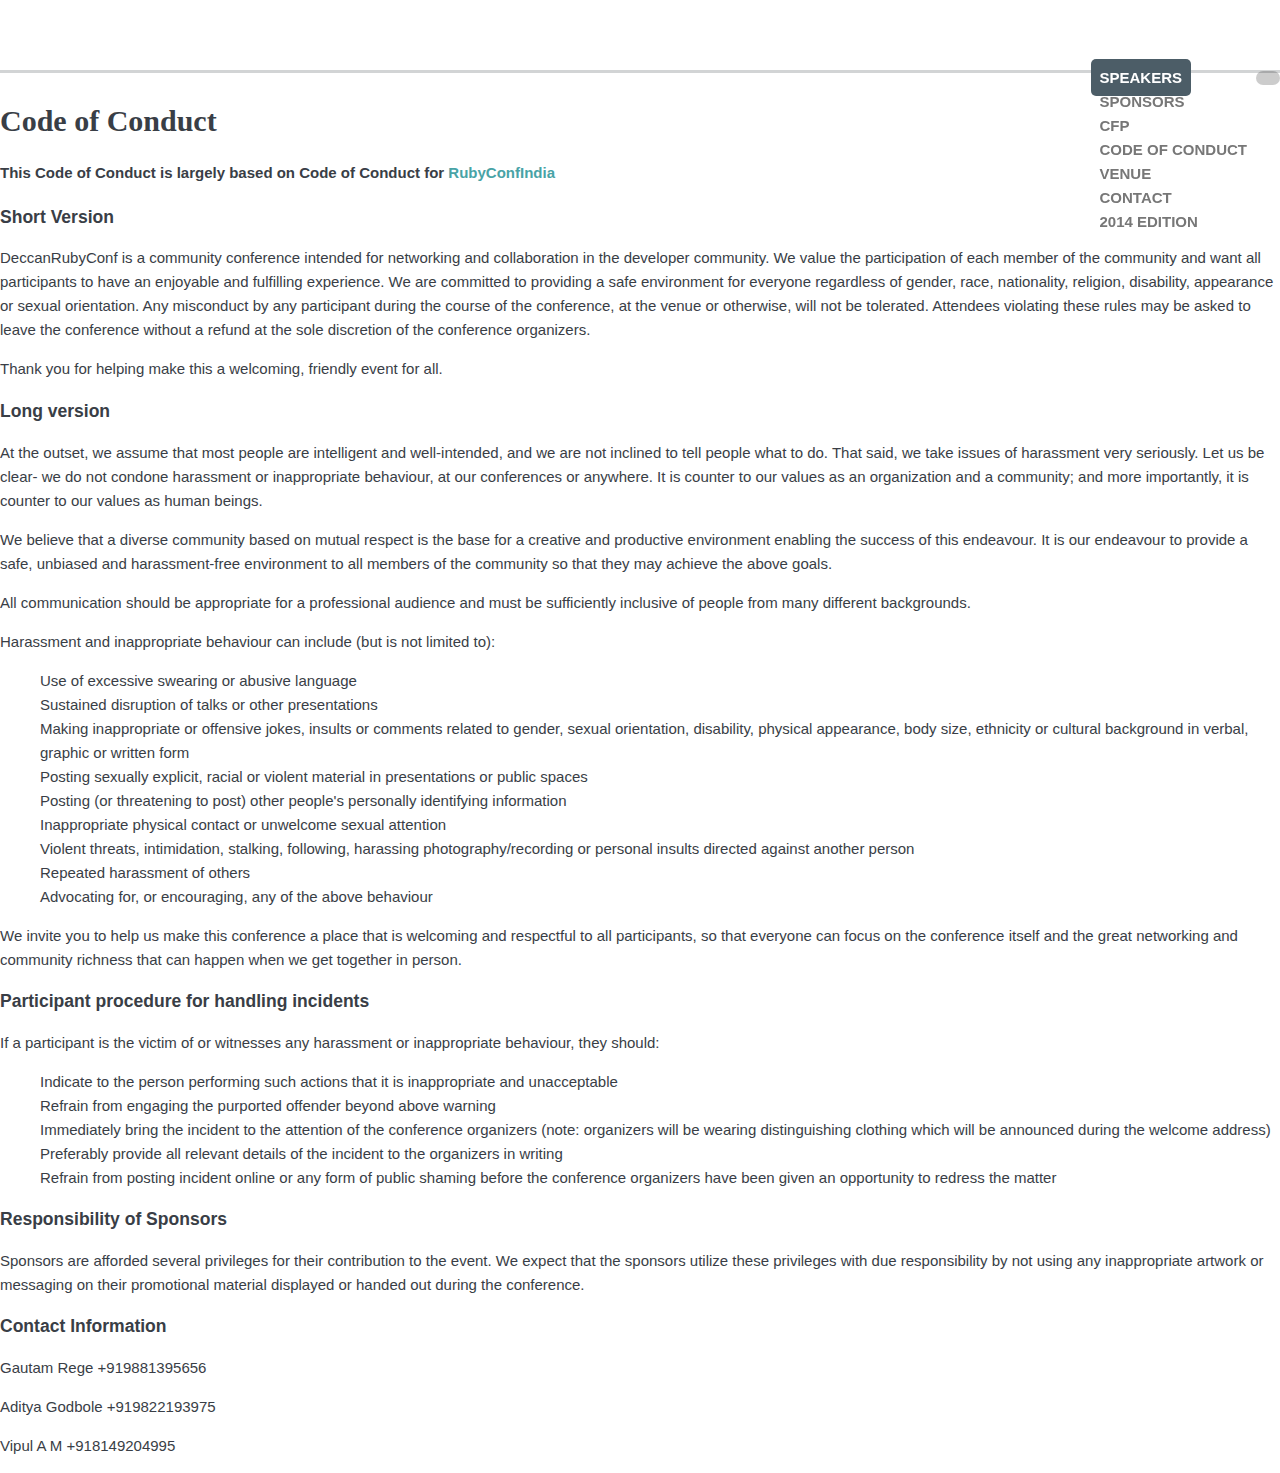
==== commit f6beeeca: "Added header for COC page" ====
--- a/public/coc.html
+++ b/public/coc.html
@@ -28,9 +28,40 @@
   </head>
 
   <body>
+    <header class="top-bar alt" id="topbar">
+      <div class="container">
+        <div class="row">
+          <div class="span12"><!-- logo link --><a class="logo pull-left" href="#intro" title="Deccan RubyConf"><span></span></a>
+            <div class="navbar main-nav pull-right">
+              <button type="button" class="btn btn-navbar" data-toggle="collapse" data-target=".nav-collapse"> <span class="icon-bar"></span> <span class="icon-bar"></span> <span class="icon-bar"></span> </button>
+              <nav class="hidden">
+                <div class="nav-collapse collapse">
+                  <ul id="mainnav" class="nav">
+                    <li class="current"><a href="#speakers">Speakers</a> </li>
+                    <li><a href="#sponsors">Sponsors</a></li>
+                    <li><a href="http://cfp.deccanrubyconf.org" class="outgoing">CFP</a></li>
+                    <li><a href="/coc.html" class="outgoing">Code Of Conduct</a></li>
+                    <li><a href="#venue">Venue</a></li>
+                    <li><a href="#contact">Contact</a></li>
+                    <li><a href="http://deccanrubyconf.herokuapp.com/" class="outgoing">2014 Edition</a></li>
+                  </ul>
+                </div>
+              </nav>
+            </div>
+            <!-- end navbar -->
+          </div>
+        </div>
+        <!-- end row -->
+      </div>
+      <!-- end container -->
+    </header>
+
     <section class="black">
+      <br/><br/><br/><br/>
       <div class="container">
-        <h1> Deccan Ruby Conf Code of Conduct </h1>
+        <h1>
+          Code of Conduct
+        </h1>
         <h4>This Code of Conduct is largely based on Code of Conduct for <a href="http://www.rubyconfindia.org">RubyConfIndia</a></h4>
         <h3>Short Version</h3>
 
--- a/public/css/style.css
+++ b/public/css/style.css
@@ -38,13 +38,8 @@
 	text-rendering: optimizelegibility;
 }
 ul {
-    list-style-type: none;
-}
-
-ul.coc {
-    list-style-type: disc;
-}
-
+	list-style-type: none;
+}
 sup {
 	padding: 0 0 0 1px;
 	text-transform: none;
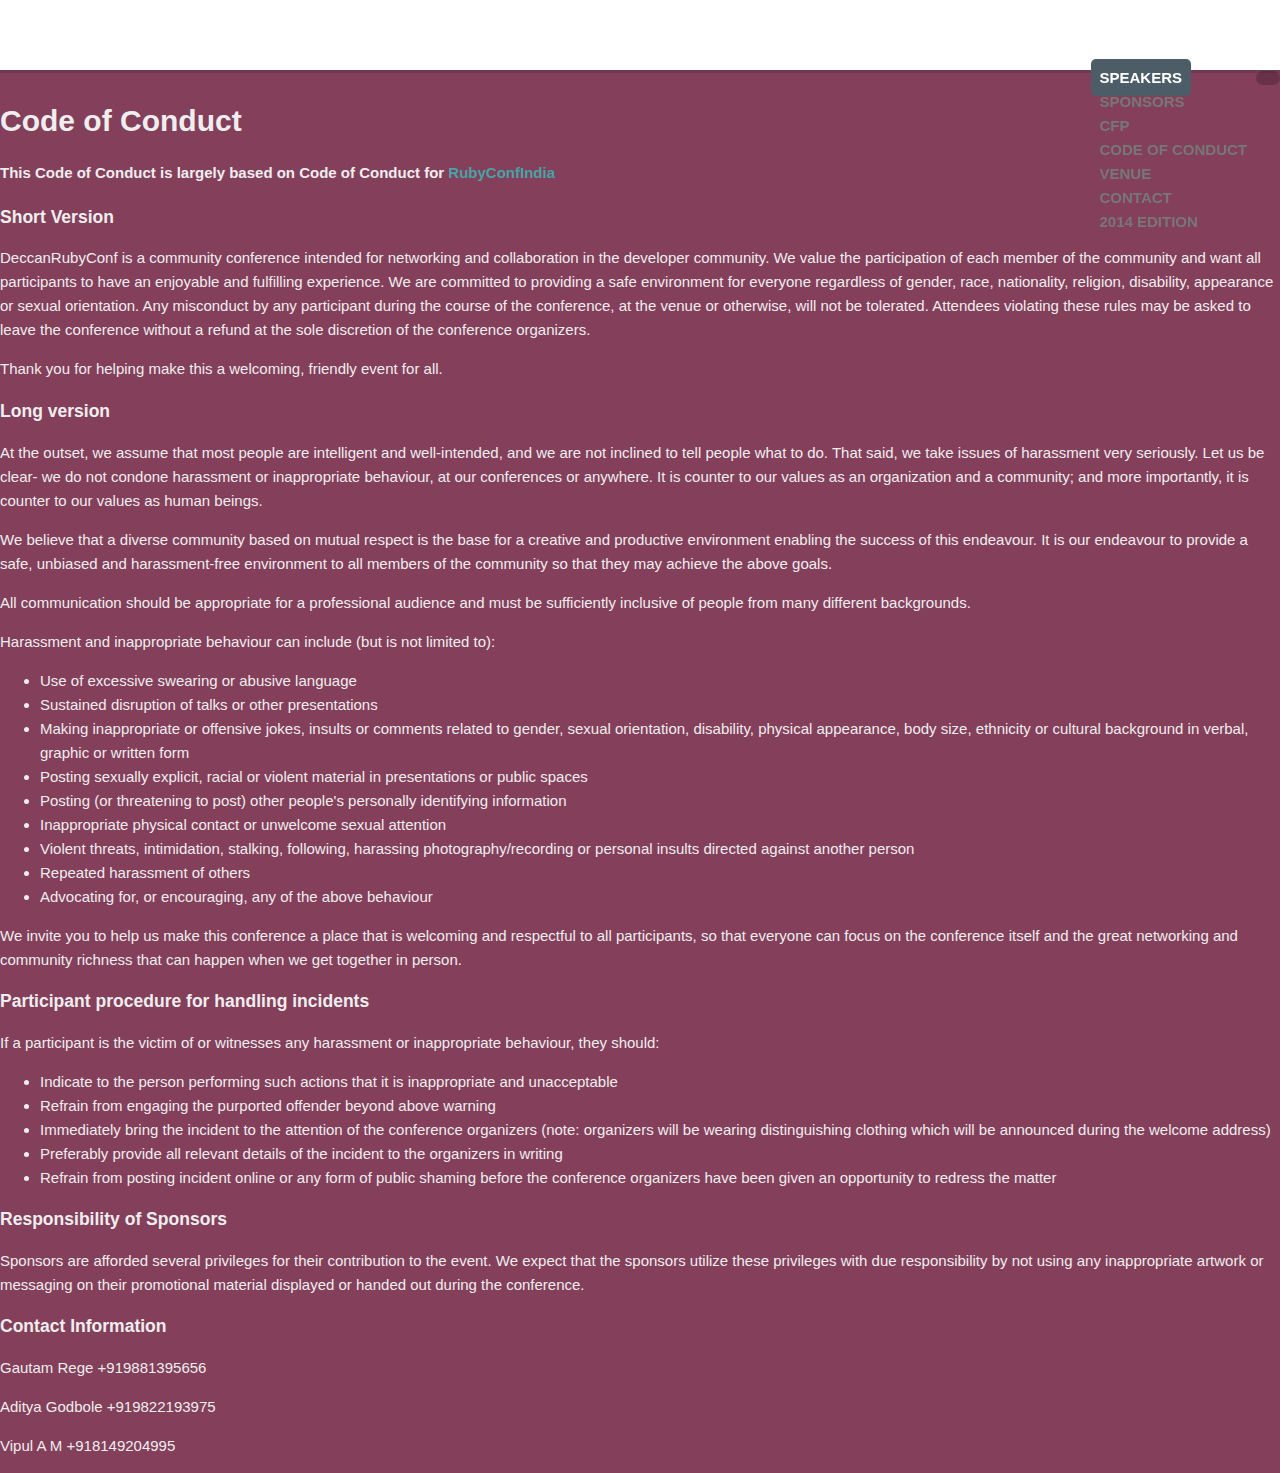
==== commit bdaf70af: "Changes for fonts and colors for DRBC website" ====
--- a/public/coc.html
+++ b/public/coc.html
@@ -14,8 +14,6 @@
     <link rel="stylesheet" href="css/bootstrap.min.css" />
     <link rel="stylesheet" href="css/bootstrap-responsive.min.css" />
     <link rel="stylesheet" href="css/style.css" />
-    <link rel="stylesheet" href="css/fonts.css" />
-    <link rel="stylesheet" href="css/fontello.css" />
     <link rel="stylesheet" href="css/jquery.countdown.css" />
     <link rel="stylesheet" href="css/jquery.validationengine.css" />
     <link rel="stylesheet" href="css/flexslider.css">
@@ -29,9 +27,9 @@
 
   <body>
     <header class="top-bar alt" id="topbar">
-      <div class="container">
+      <div class="container code_of_conduct">
         <div class="row">
-          <div class="span12"><!-- logo link --><a class="logo pull-left" href="#intro" title="Deccan RubyConf"><span></span></a>
+          <div class="span12"><!-- logo link --><a class="logo pull-left" href="/" title="Deccan RubyConf"><span></span></a>
             <div class="navbar main-nav pull-right">
               <button type="button" class="btn btn-navbar" data-toggle="collapse" data-target=".nav-collapse"> <span class="icon-bar"></span> <span class="icon-bar"></span> <span class="icon-bar"></span> </button>
               <nav class="hidden">
@@ -56,9 +54,9 @@
       <!-- end container -->
     </header>
 
-    <section class="black">
+    <section>
       <br/><br/><br/><br/>
-      <div class="container">
+      <div class="container code_of_conduct">
         <h1>
           Code of Conduct
         </h1>
--- a/public/css/style.css
+++ b/public/css/style.css
@@ -9,11 +9,12 @@
 /**/
 body {
 	margin: 0;
-	font-family: 'Open Sans', Helvetica, Arial, sans-serif;
+	font-family: "AvenirNextLTW01-Italic", "Avenir Next", sans-serif;
+	font-style:normal;
 	font-size: 15px;
 	line-height: 24px;
 	color: #393e46 !important;
-	background-color: #ffffff;
+	background-color: #843F5B;
 }
 a {
 	color: #48A3A6;
@@ -31,15 +32,20 @@
 }
 h1, h2 {
 	color: inherit;
-	font-family: 'Roboto Slab Bold';
+	font-family: 'Open Sans', Helvetica, Arial, sans-serif;
 	font-weight: bold;
 	line-height: 40px;
 	margin: 5px 0 20px;
 	text-rendering: optimizelegibility;
 }
 ul {
-	list-style-type: none;
-}
+    list-style-type: none;
+}
+
+ul.coc {
+    list-style-type: disc;
+}
+
 sup {
 	padding: 0 0 0 1px;
 	text-transform: none;
@@ -816,13 +822,13 @@
 	font-weight: 800;
 	line-height: 1;
 	margin: 10px 0 20px;
-	text-shadow: 0 0 10px rgba(0, 0, 0, 0.2);
+	text-shadow: 0 0 10px rgba(0, 0, 0, 0.1);
 	text-transform: none;
 }
 .jumbotron h2 {
 	font-size: 60px;
 	line-height: 1;
-	text-shadow: 0 0 10px rgba(0, 0, 0, 0.2);
+	text-shadow: 0 0 10px rgba(0, 0, 0, 0.1);
 }
 .jumbotron h3 {
 	font-size: 48px;
@@ -1028,7 +1034,7 @@
 }
 /* Entry */
 .entry-title {
-	font-family: 'Roboto Slab Bold';
+	font-family: 'Open Sans', Helvetica, Arial, sans-serif;
 	font-size: 28.5px;
 	margin: 0 0 10px;
 	padding: 0 15px;
@@ -1040,7 +1046,7 @@
 	padding: 20px 15px;
 }
 /* Sponsors Section */
-.sponsor-logo {
+.sponsor-logo-drbc {
 	-ms-filter: "progid:DXImageTransform.Microsoft.Alpha(Opacity=100)";
 	-moz-opacity: 1;
 	-khtml-opacity: 1;
@@ -1051,7 +1057,7 @@
 	transition: all 200ms ease;
 	width: 70%;
 }
-.sponsor-logo:hover {
+.sponsor-logo-drbc:hover {
 	-ms-filter: "progid:DXImageTransform.Microsoft.Alpha(Opacity=50)";
 	-moz-opacity: 0.5;
 	-khtml-opacity: 0.5;
@@ -1956,9 +1962,21 @@
 }
 
 h1.main-header {
-    color: black;
+    color: white;
 }
 
 h3.date {
-    color: black;
-}+    color: white;
+}
+
+.code_of_conduct {
+	color: #eeeeee;
+}
+
+/*.flexslider {
+	background: url(/images/pune.jpg) no-repeat center center fixed;
+	-webkit-background-size: cover;
+	-moz-background-size: cover;
+	-o-background-size: cover;
+	background-size: cover;
+}*/
